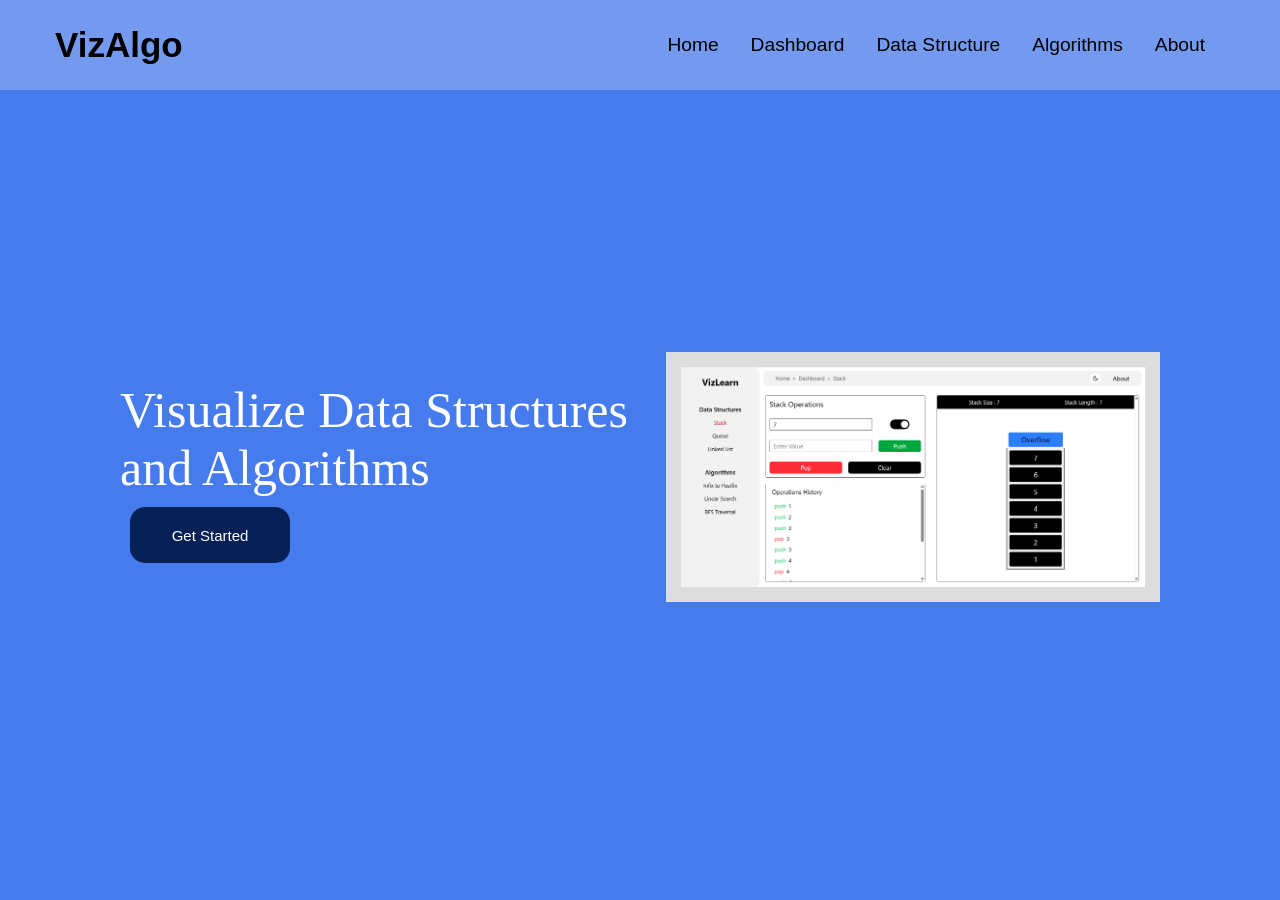
==== day4/index.html @ ecf7cfee "day4 completed" ====
<!DOCTYPE html>
<html lang="en">

<head>
    <meta charset="UTF-8">
    <meta name="viewport" content="width=device-width, initial-scale=1.0">
    <title>VizAlgo</title>
    <link rel="stylesheet" href="style3.css">
</head>

<body>
    <div class="container">
        <div class="nav">
            <h1>VizAlgo</h1>
            <div class="menu">
                <a href="">Home</a>
                <a href="">Dashboard</a>
                <a href="">Data Structure</a>
                <a href="">Algorithms</a>
                <a href="">About</a>
            </div>
        </div>

        <div class="main">
            <div class="hero">
                <h1>Visualize Data Structures and Algorithms</h1>
                <button>Get Started</button>
            </div>
            <img src="image.png" alt="">
        </div>

    </div>
</body>

</html
---- day4/style3.css ----
*{
    padding: 0;
    margin: 0;
    box-sizing: border-box;
}
.container{
    height: 100vh;
    width: 100vw;
    background-color: rgb(69, 123, 237);
}
.nav{
    height: 10%;
    width: 100%;
    background-color: rgb(115, 154, 238);
    display: flex;
    align-items: center;
    justify-content: space-between;
    padding: 35px 55px;
}
.nav h1{
    font-family: Helvetica, sans-serif;
    font-weight: 700;
    font-size: 35px;
}

.nav a{
    text-decoration: none;
    color: black;
    font-family: Helvetica, sans-serif;
    padding-left: 8px;
    padding-right: 20px;
    font-size: larger;
}
img{
    height: 250px;
    width: 600px;
    border: 15px solid #DDDDDD;
}

.main{
    width: 100%;
    height: 86%;
    display: flex;
    align-items: center;
    justify-content: center;
    padding: 0px 120px;
}

.hero h1{
    font-size: 50px;
    color: white;
    font-weight: 500;
}

.hero button{
        background-color: rgb(7, 32,85);
        color: white;
        font-family: Arial, Helvetica, sans-serif;
        width: 160px;
        width: 160px;
        height: 3.5rem;
        border-radius: 15px;
        font-size: 15px;
        margin: 10px;
        border: none;
}
.switch{
display: flex;
align-items: center;
width: 5rem;
height: 2rem;
justify-content: space-evenly;
padding: 5ppx 10px;
border:none;
outline: none;
background-color: rgba(0, 0, 255, 0.426);
border-radius: 20px;
cursor: pointer;
}
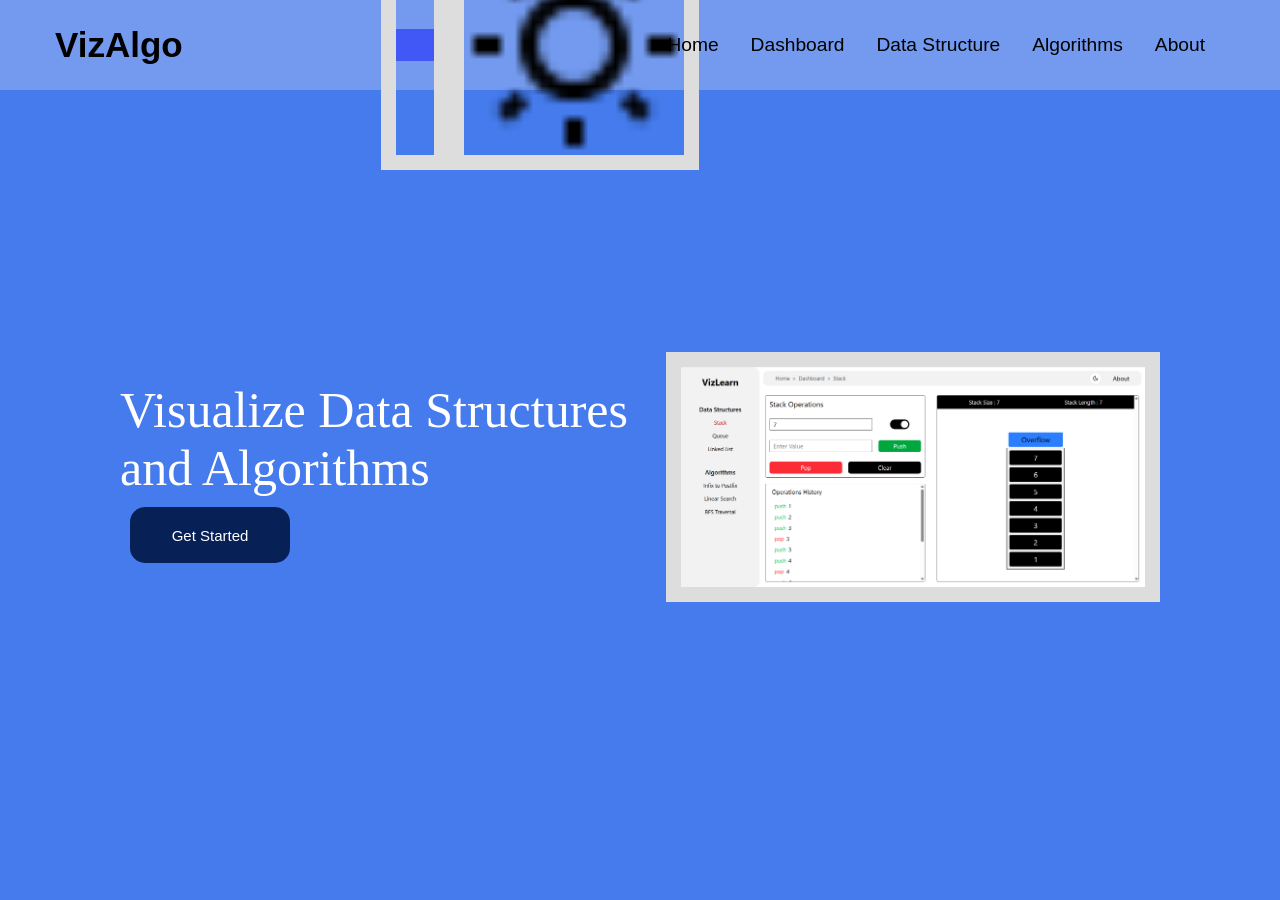
==== commit 195ff55e: "day4 completed" ====
--- a/day4/index.html
+++ b/day4/index.html
@@ -12,7 +12,8 @@
     <div class="container">
         <div class="nav">
             <h1>VizAlgo</h1>
-            <div class="menu">
+            <button class="switch"><img src="moon-line(2).png"alt="class="drk"><img src="sun-line.png"alt=""class="lit"></button>
+            <div class="menu">  
                 <a href="">Home</a>
                 <a href="">Dashboard</a>
                 <a href="">Data Structure</a>
--- a/day4/style3.css
+++ b/day4/style3.css
@@ -76,4 +76,27 @@
 background-color: rgba(0, 0, 255, 0.426);
 border-radius: 20px;
 cursor: pointer;
+}
+.switch.lit{
+    display:none;
+}
+.dark-mode.switch{
+    background-color: :rgb(115, 154, 238);
+}
+.darh-mode.switch.lit{
+    display: block;
+}
+.dark-mode.nav{
+    background-color: #174098;
+    color: white;
+}
+.dark-mode.nav a{
+    color: white;
+}
+.dark-mode.main{
+    background-color: 3041a49;
+}
+.dark-mode.hero button{
+    color: black;
+   background-color:#7aa1f7;
 }
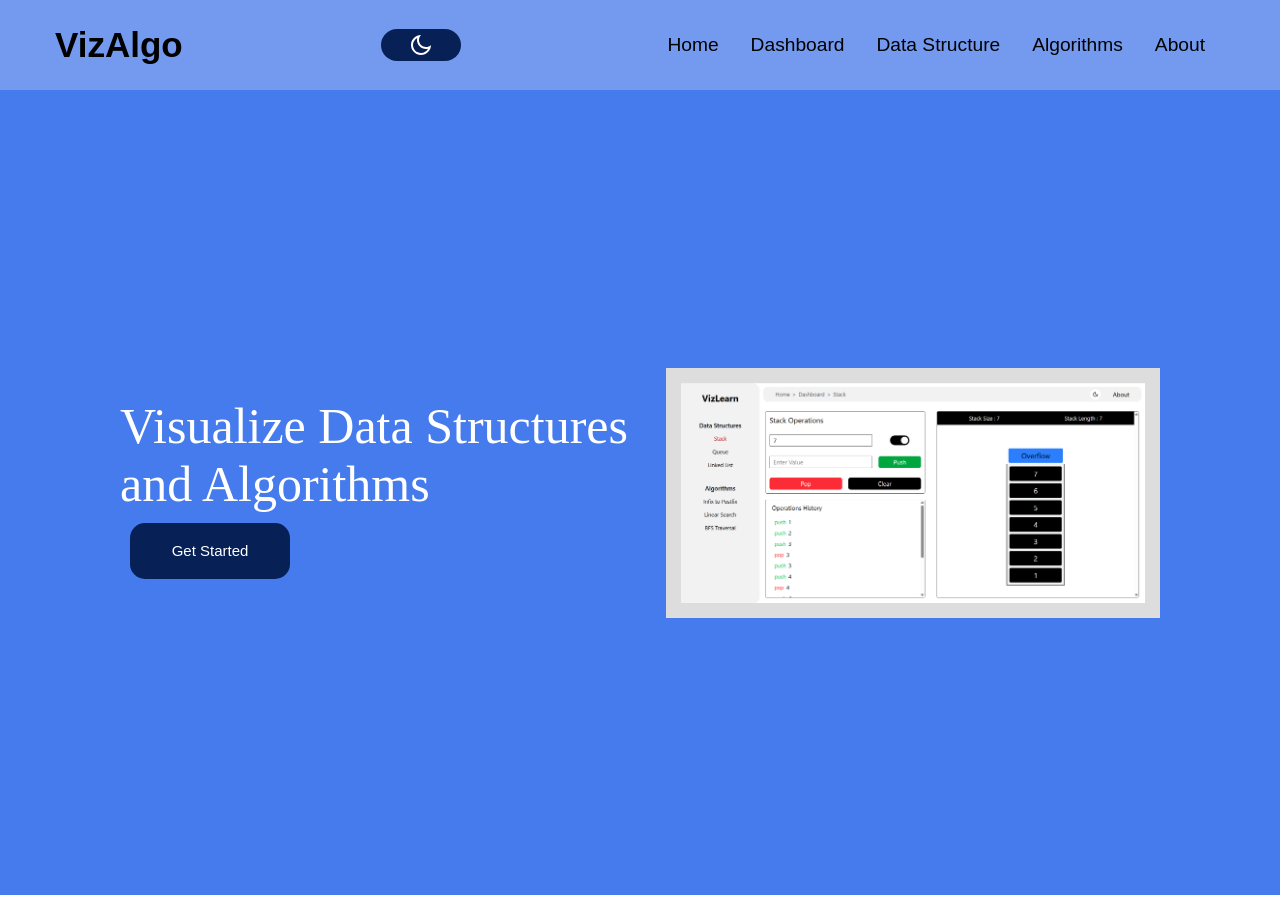
==== commit 7999712a: "day3 completed" ====
--- a/day4/index.html
+++ b/day4/index.html
@@ -5,15 +5,15 @@
     <meta charset="UTF-8">
     <meta name="viewport" content="width=device-width, initial-scale=1.0">
     <title>VizAlgo</title>
-    <link rel="stylesheet" href="style3.css">
+    <link rel="stylesheet" href="style.css">
 </head>
 
 <body>
     <div class="container">
         <div class="nav">
             <h1>VizAlgo</h1>
-            <button class="switch"><img src="moon-line(2).png"alt="class="drk"><img src="sun-line.png"alt=""class="lit"></button>
-            <div class="menu">  
+            <button class="switch"> <img src="moon-line (2).png" alt="" class="drk"> <img src="sun-line.png" alt="" class="lit"></button>
+            <div class="menu">
                 <a href="">Home</a>
                 <a href="">Dashboard</a>
                 <a href="">Data Structure</a>
@@ -27,10 +27,11 @@
                 <h1>Visualize Data Structures and Algorithms</h1>
                 <button>Get Started</button>
             </div>
-            <img src="image.png" alt="">
+            <img class="img" src="image.png" alt="">
         </div>
 
     </div>
+    <script src="./script.js"></script>
 </body>
 
-</html+</html>
--- a/day4/style.css
+++ b/day4/style.css
@@ -0,0 +1,107 @@
+*{
+    padding: 0;
+    margin: 0;
+    box-sizing: border-box;
+}
+.container{
+    height: 100vh;
+    width: 100vw;
+}
+.nav{
+    height: 10%;
+    width: 100%;
+    background-color: rgb(115, 154, 238);
+    display: flex;
+    align-items: center;
+    justify-content: space-between;
+    padding: 35px 55px;
+}
+.nav h1{
+    font-family: Helvetica, sans-serif;
+    font-weight: 700;
+    font-size: 35px;
+}
+
+.nav a{
+    text-decoration: none;
+    color: black;
+    font-family: Helvetica, sans-serif;
+    padding-left: 8px;
+    padding-right: 20px;
+    font-size: larger;
+}
+.img{
+    height: 250px;
+    width: 600px;
+    border: 15px solid #DDDDDD;
+}
+
+.main{
+    height: 89.48%;
+    display: flex;
+    align-items: center;
+    justify-content: center;
+    padding: 0px 120px;
+    background-color: rgb(69, 123, 237);
+}
+
+.hero h1{
+    font-size: 50px;
+    color: white;
+    font-weight: 500;
+}
+
+.hero button{
+        background-color: rgb(7, 32,85);
+        color: white;
+        font-family: Arial, Helvetica, sans-serif;
+        width: 160px;
+        width: 160px;
+        height: 3.5rem;
+        border-radius: 15px;
+        font-size: 15px;
+        margin: 10px;
+        border: none;
+}
+
+.switch{
+    display: flex;
+    align-items: center;
+    width: 5rem;
+    height: 2rem;
+    justify-content: space-evenly;
+    padding: 5px 10px;
+    border: none;
+    outline: none;
+    background-color: rgb(7, 32,85);
+    border-radius: 20px;
+    cursor: pointer;
+}
+.switch .lit{
+    display: none;
+}
+
+.dark-mode .switch{
+    background-color: rgb(115, 154, 238);
+}
+.dark-mode .switch .drk{
+    display: none;
+}
+.dark-mode .switch .lit{
+    display:block;
+}
+.dark-mode .nav{
+    background-color: #174098;
+    color:white;
+}
+.dark-mode .nav a{
+    color:white;
+}
+.dark-mode .main{
+    background-color: #041a49;
+}
+
+.dark-mode .hero button{
+    color: black;
+    background-color: #7aa1f7;
+}
